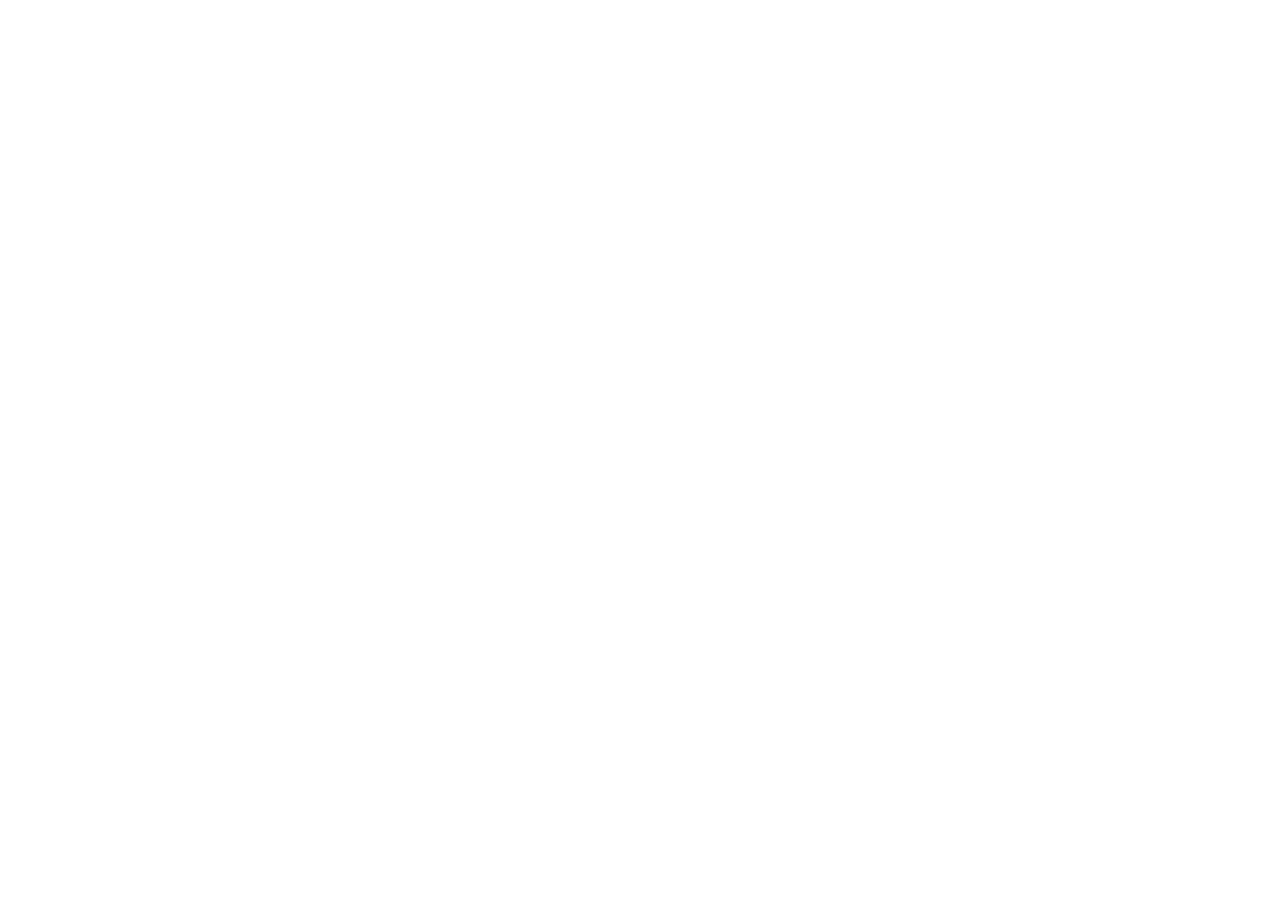
==== projeto-cordel/projeto-cordel.html @ ae47593c "projeto-cordel" ====
<!DOCTYPE html>
<html lang="pt-br">
<head>
    <meta charset="UTF-8">
    <meta name="viewport" content="width=device-width, initial-scale=1.0">
    <title>Document</title>
</head>
<body>
    
</body>
</html>
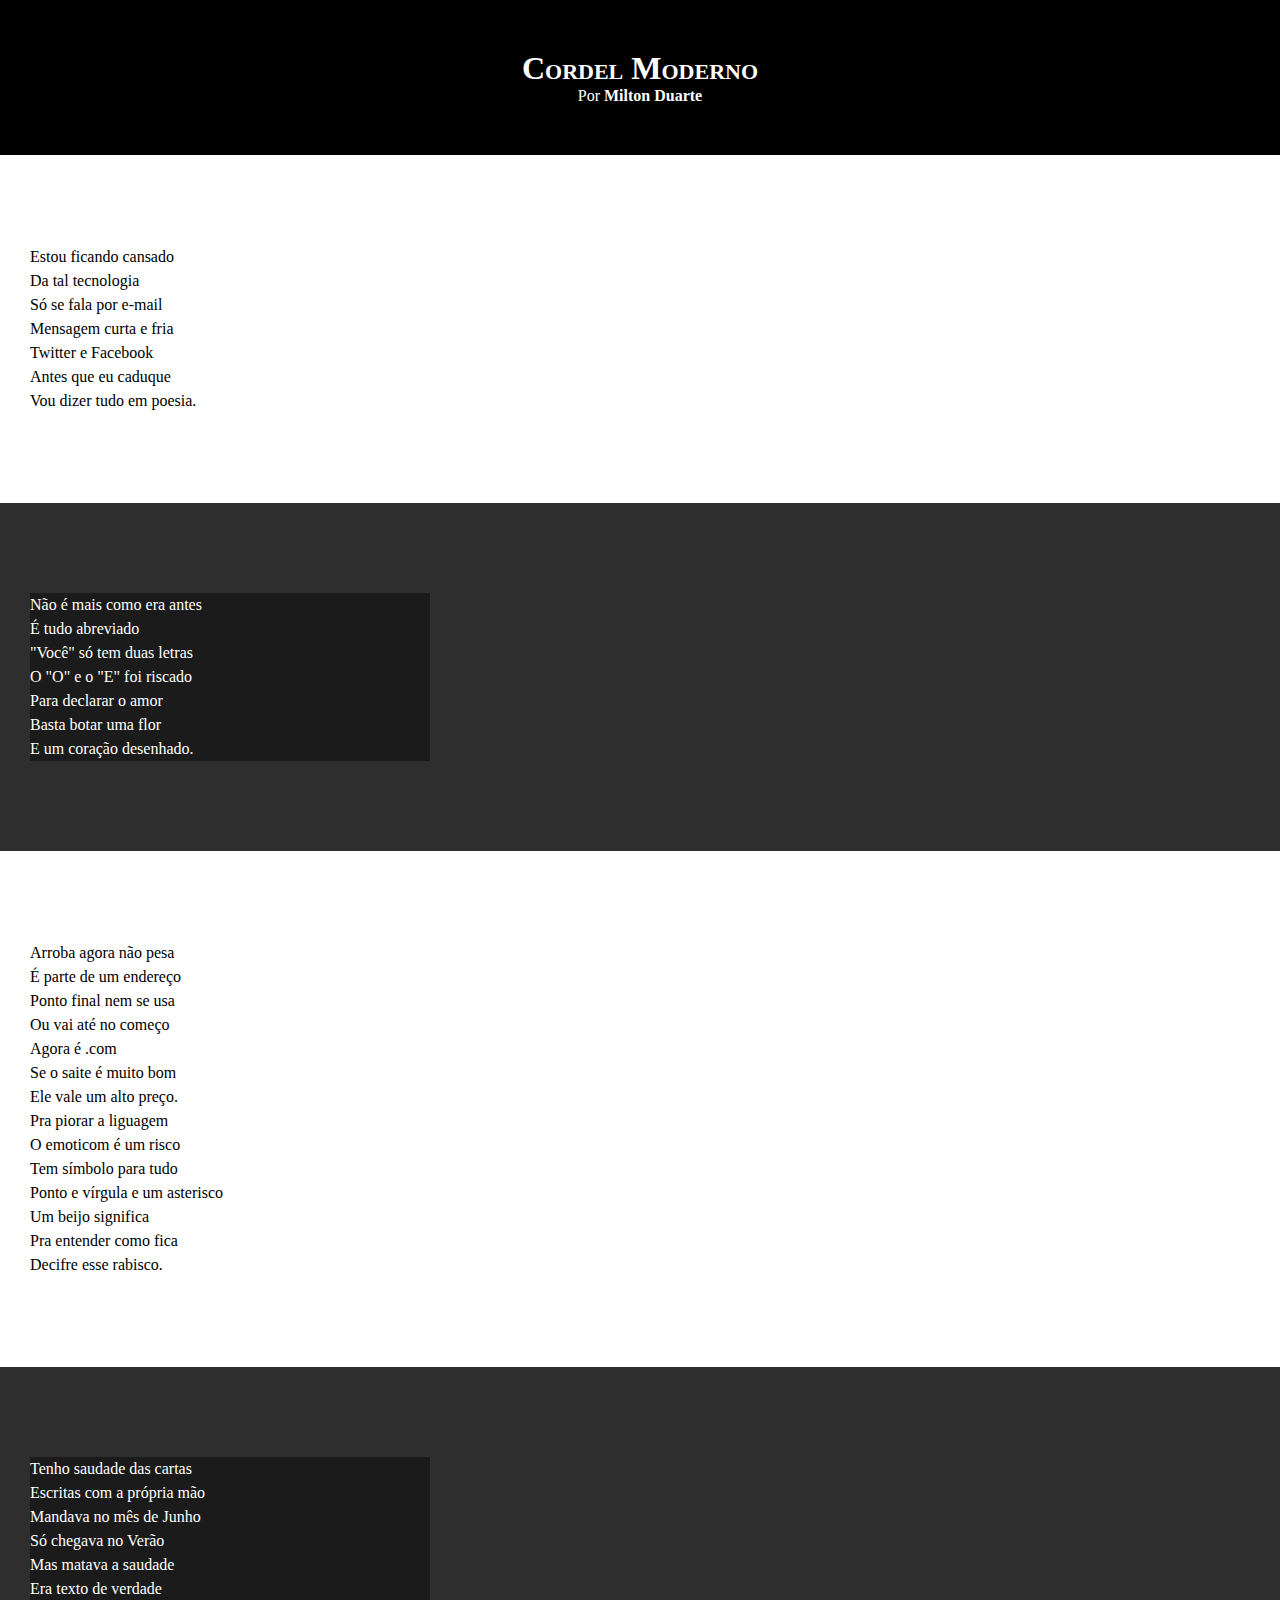
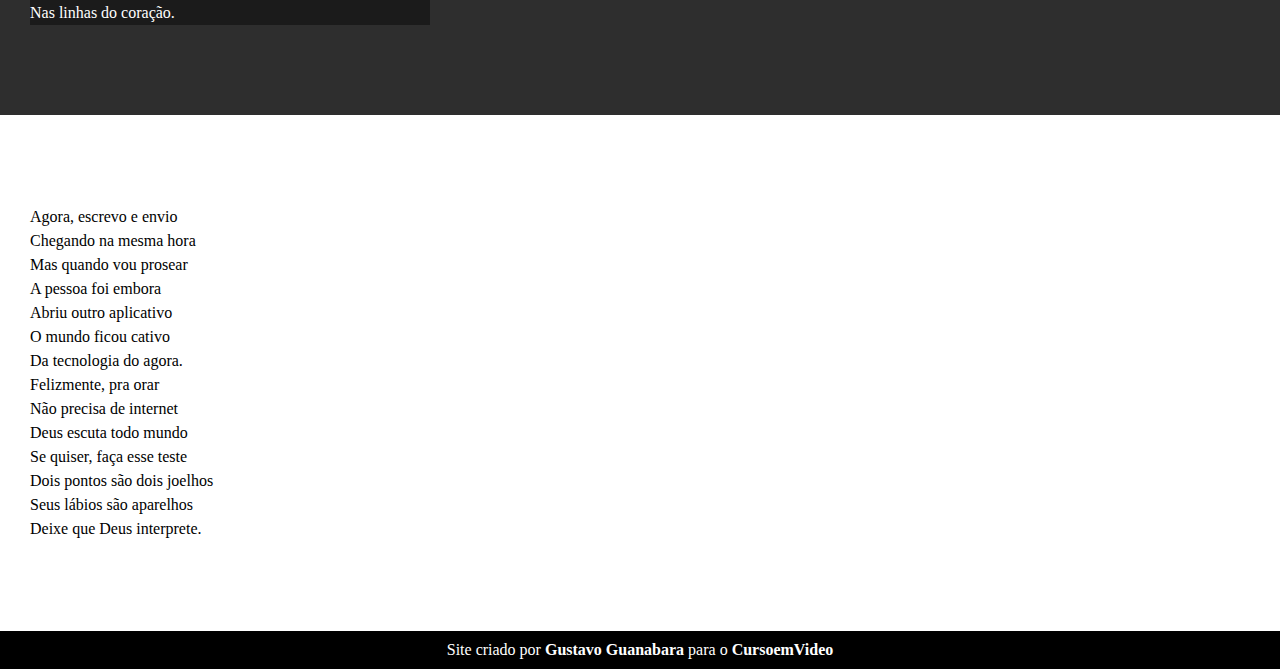
==== commit 2e7fce6f: "atualição do css" ====
--- a/projeto-cordel/projeto-cordel.html
+++ b/projeto-cordel/projeto-cordel.html
@@ -3,9 +3,104 @@
 <head>
     <meta charset="UTF-8">
     <meta name="viewport" content="width=device-width, initial-scale=1.0">
-    <title>Document</title>
+    <title>Cordel Moderno</title>
+    <link rel="stylesheet" href="estilo/style.css">
 </head>
+
 <body>
+
+<header>
+
+    <h1>Cordel Moderno</h1>
+
+    <p>Por <a href="https://www.recantodasletras.com.br/poesias/3186743" target="_blank">Milton Duarte</a></p>
     
+</header>
+
+    <section class="normal">
+        <p>
+            Estou ficando cansado <br>
+            Da tal tecnologia <br>
+            Só se fala por e-mail <br>
+            Mensagem curta e fria <br>
+            Twitter e Facebook <br>
+            Antes que eu caduque <br>
+            Vou dizer tudo em poesia.
+        </p>
+    </section>
+
+    <section class="img">
+        <p>
+            Não é mais como era antes <br>
+            É tudo abreviado <br>
+            "Você" só tem duas letras <br>
+            O "O" e o "E" foi riscado <br>
+            Para declarar o amor <br>
+            Basta botar uma flor <br>
+            E um coração desenhado.
+        </p>
+    </section>
+
+    <section class="normal">
+        <p>
+            Arroba agora não pesa <br>
+            É parte de um endereço <br>
+            Ponto final nem se usa <br>
+            Ou vai até no começo <br>
+            Agora é .com <br>
+            Se o saite é muito bom <br>
+            Ele vale um alto preço.
+        </p>
+
+        <p>
+            Pra piorar a liguagem <br>
+            O emoticom é um risco <br>
+            Tem símbolo para tudo <br>
+            Ponto e vírgula e um asterisco <br>
+            Um beijo significa <br>
+            Pra entender como fica <br>
+            Decifre esse rabisco.
+        </p>
+    </section>
+
+    <section class="img">
+        <p>
+            Tenho saudade das cartas <br>
+            Escritas com a própria mão <br>
+            Mandava no mês de Junho <br>
+            Só chegava no Verão <br>
+            Mas matava a saudade <br>
+            Era texto de verdade <br>
+            Nas linhas do coração.
+        </p>
+    </section>
+
+    <section class="normal">
+        <p>
+            Agora, escrevo e envio <br>
+            Chegando na mesma hora <br>
+            Mas quando vou prosear <br>
+            A pessoa foi embora <br>
+            Abriu outro aplicativo <br>
+            O mundo ficou cativo <br>
+            Da tecnologia do agora.
+        </p>
+
+        <p>
+            Felizmente, pra orar <br>
+            Não precisa de internet <br>
+            Deus escuta todo mundo <br>
+            Se quiser, faça esse teste <br>
+            Dois pontos são dois joelhos <br>
+            Seus lábios são aparelhos <br>
+            Deixe que Deus interprete.
+        </p>
+    </section>
+    
+    <footer>
+        <p>Site criado por 
+        <a href="https://gustavoguanabara.github.io" target="_blank">Gustavo Guanabara</a> para o 
+        <a href="https://www.cursoemvideo.com" target="_blank">CursoemVideo</a></p>
+    </footer>
 </body>
 </html>--- a/projeto-cordel/estilo/style.css
+++ b/projeto-cordel/estilo/style.css
@@ -0,0 +1,73 @@
+@charset "UTF-8";
+
+* {
+    margin: 0px;
+    padding: 0px;
+}
+
+html, body {
+    min-height: 100vh;
+    background-color: darkgray;
+}
+
+header {
+    background-color: black;
+    color: white;
+    text-align: center;
+}
+
+header > h1 {
+    padding-top: 50px;
+    font-variant: small-caps;
+}
+
+header > p {
+    padding-bottom: 50px;
+}
+
+header a, footer a {
+    color: white;
+    text-decoration: none;
+    font-weight: bolder;
+}
+
+header a:hover, footer a:hover {
+    text-decoration: underline;
+}
+
+section {
+    padding-top: 10vh;
+    padding-bottom: 10vh;
+    line-height: 1.5em;
+    padding-left: 30px;
+}
+
+section.normal {
+    background-color: white;
+    color: black;
+}
+
+section.img {
+    background-color: rgb(46, 46, 46);
+    color: white;
+}
+
+section.img > p {
+    width: 400px;
+    background-color: rgb(27, 27, 27);
+}
+
+
+
+
+
+
+
+
+
+footer {
+    background-color: black;
+    color: white;
+    text-align: center;
+    padding: 10px;
+}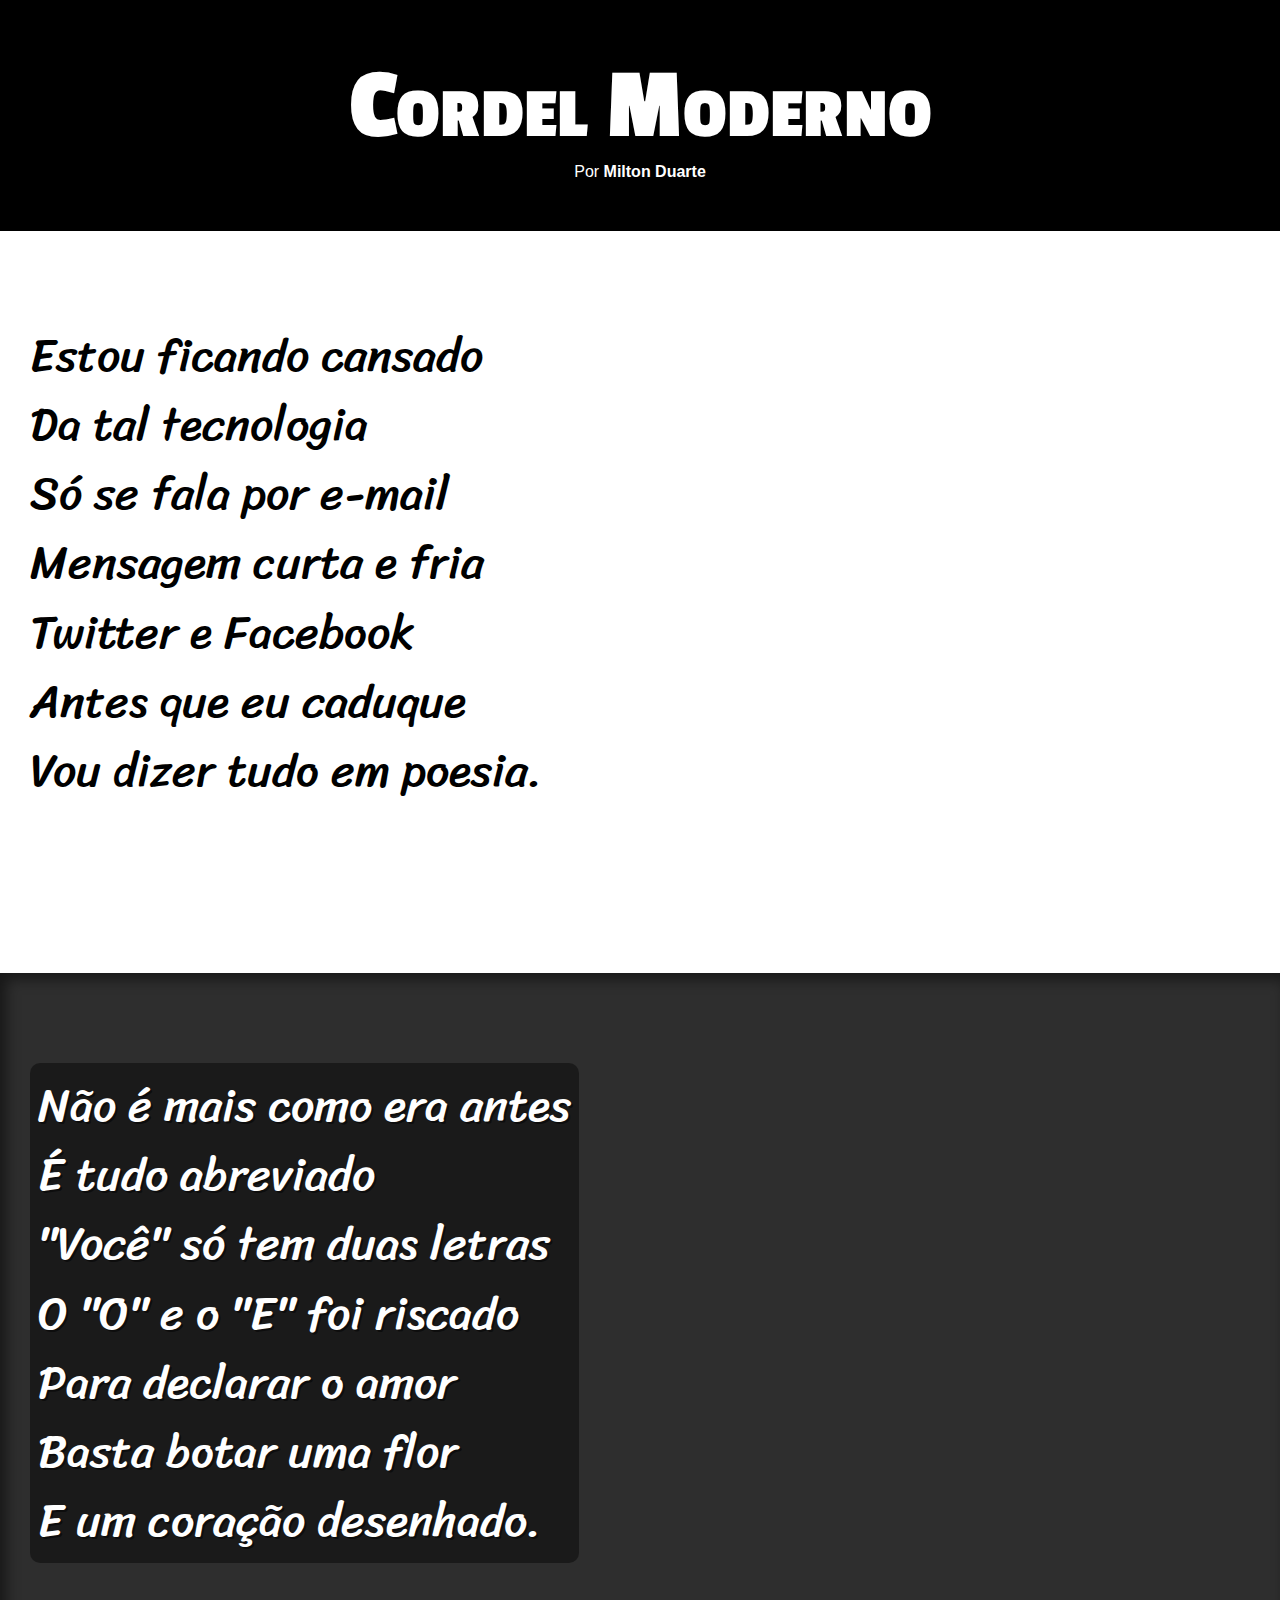
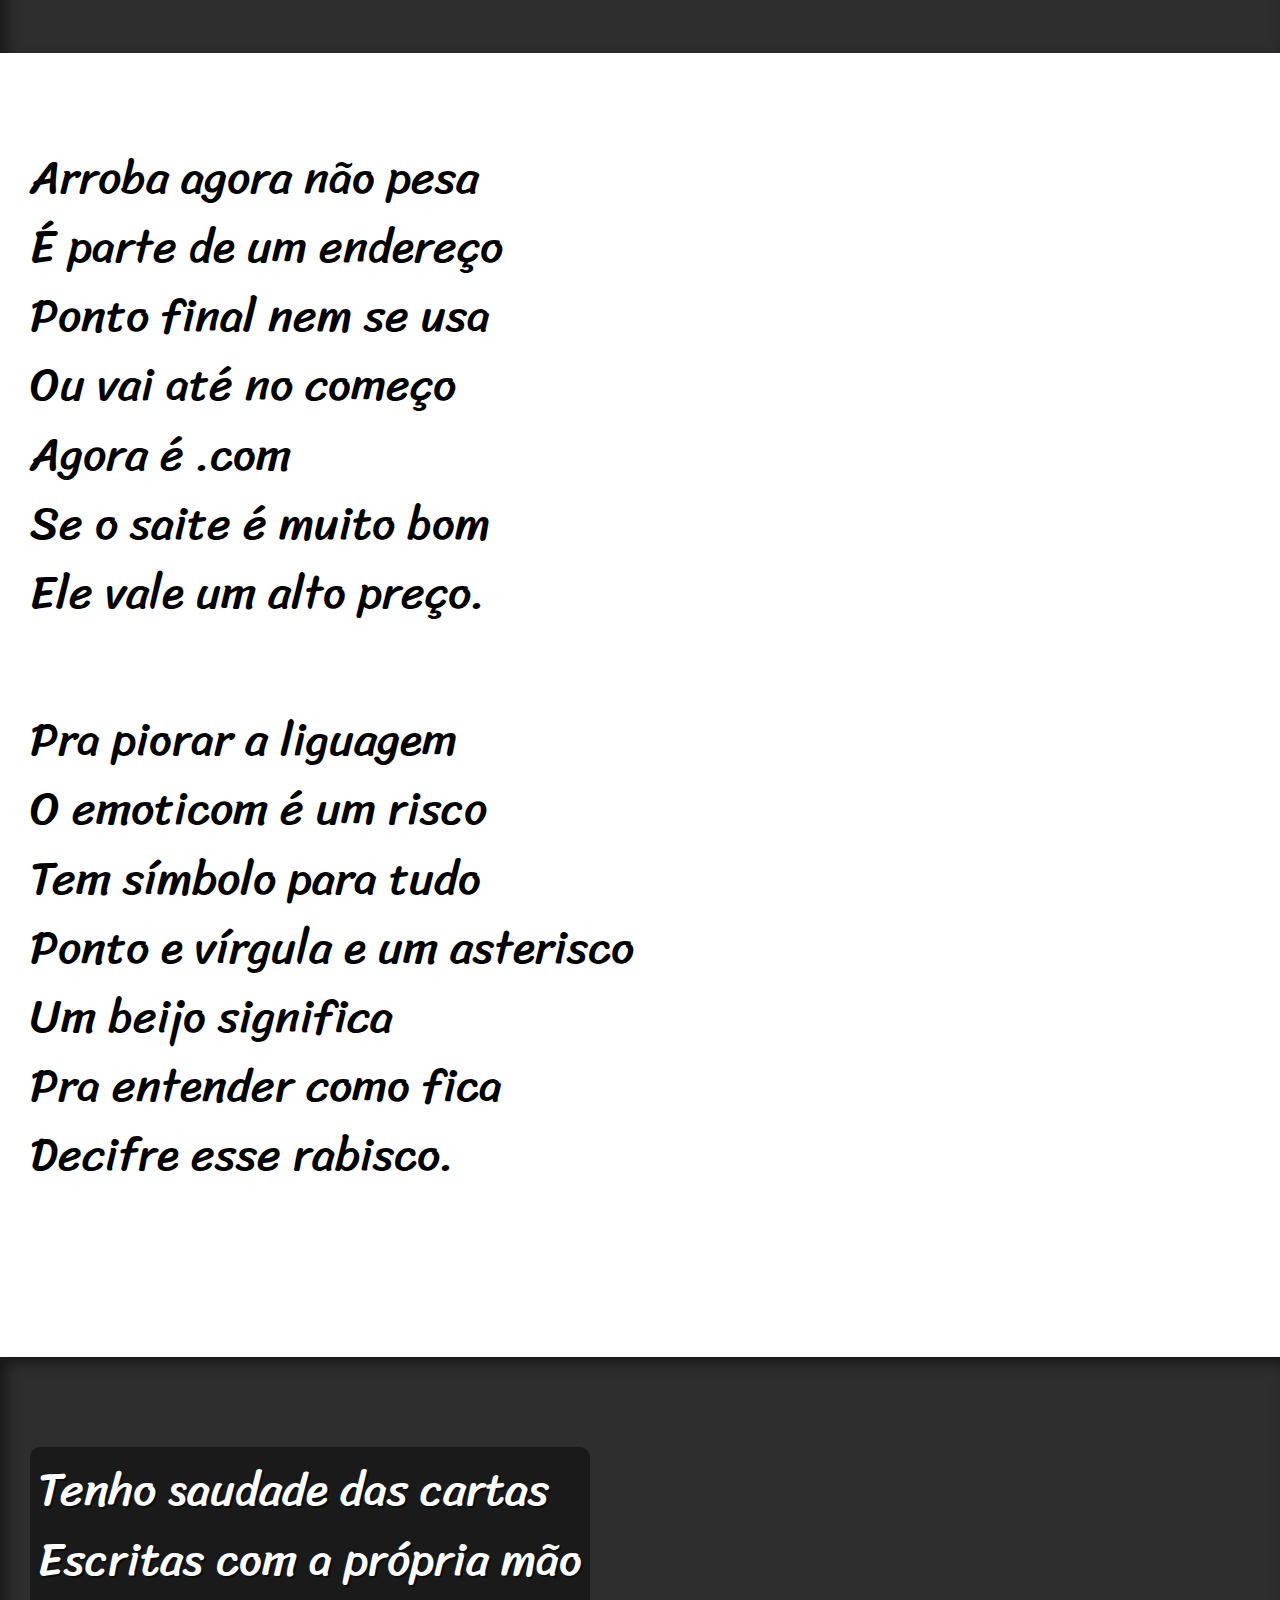
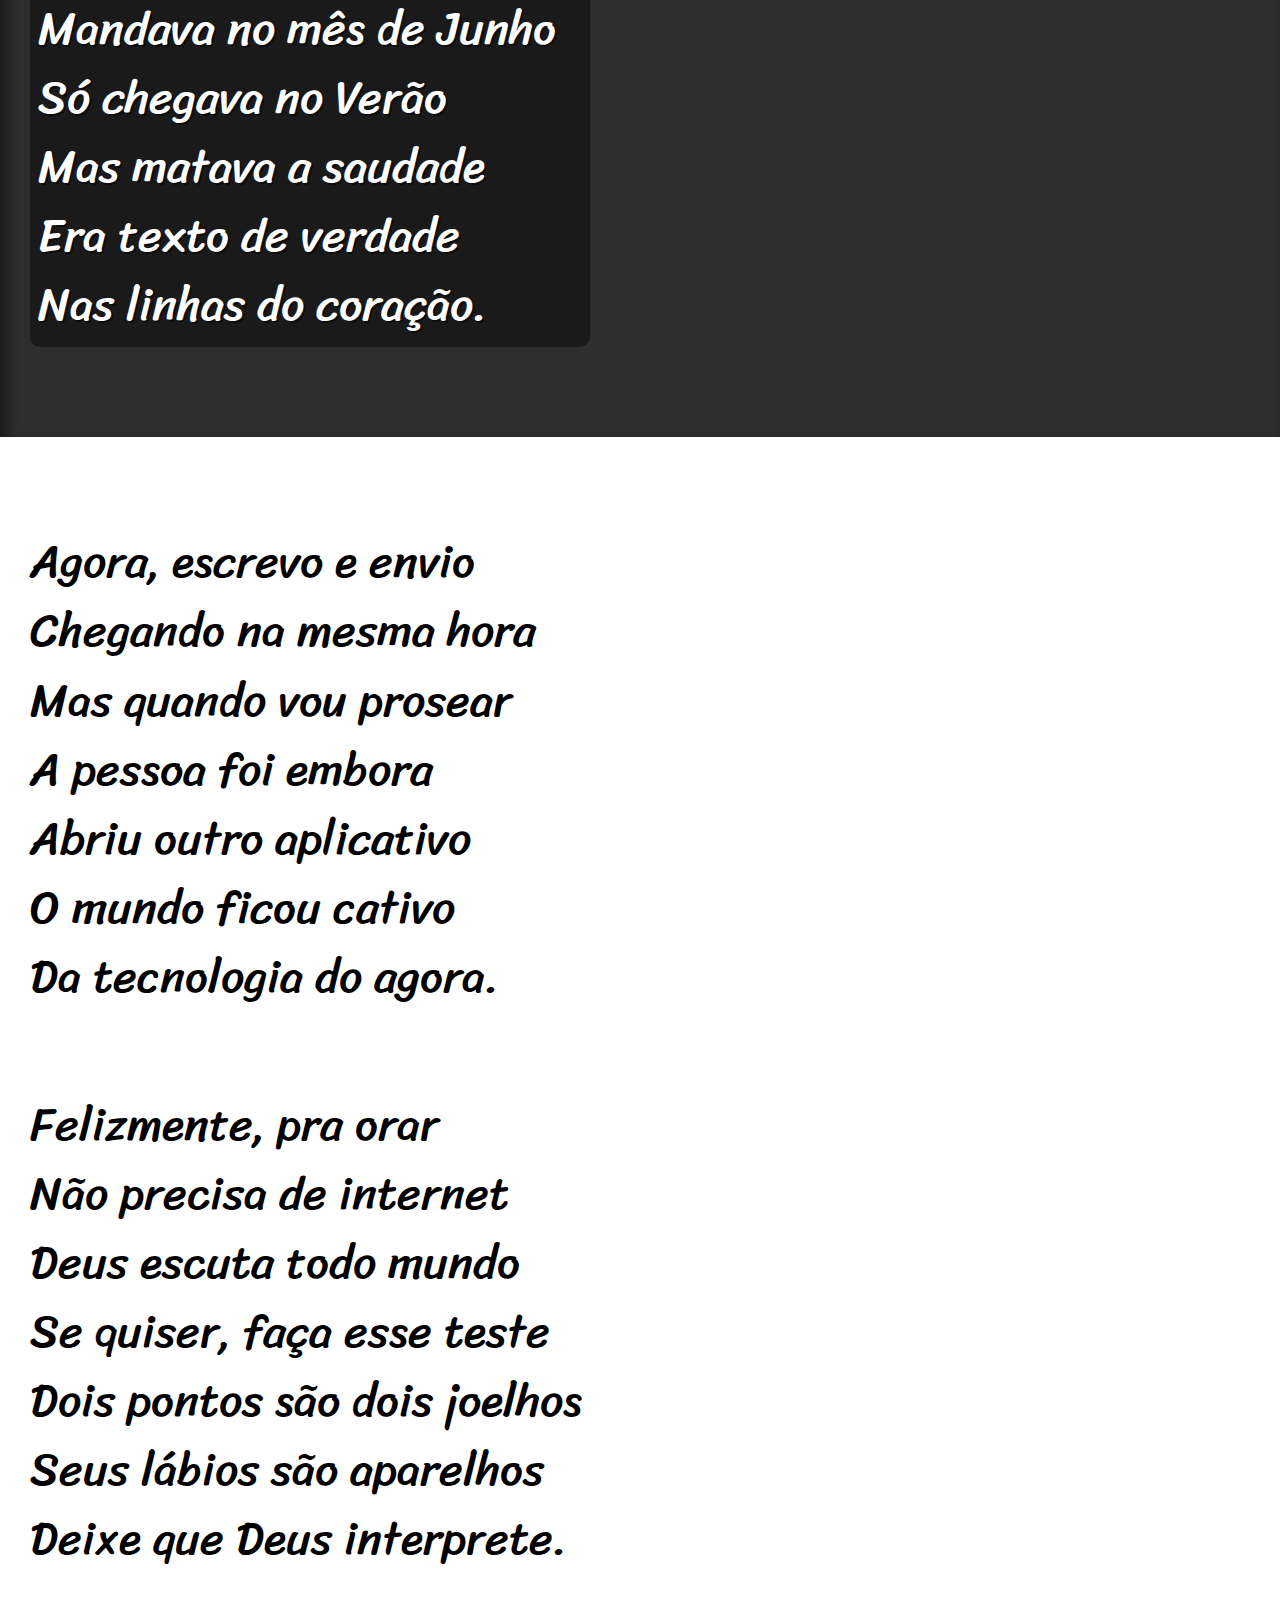
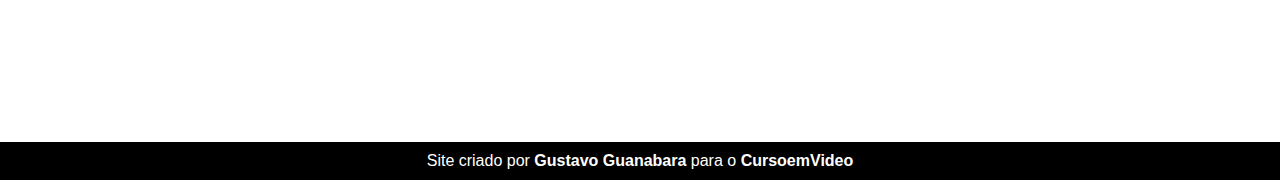
==== commit da4c1a68: "Projeto finalizado" ====
--- a/projeto-cordel/projeto-cordel.html
+++ b/projeto-cordel/projeto-cordel.html
@@ -29,7 +29,7 @@
         </p>
     </section>
 
-    <section class="img">
+    <section class="img" id="img01">
         <p>
             Não é mais como era antes <br>
             É tudo abreviado <br>
@@ -63,7 +63,7 @@
         </p>
     </section>
 
-    <section class="img">
+    <section class="img" id="img02">
         <p>
             Tenho saudade das cartas <br>
             Escritas com a própria mão <br>
--- a/projeto-cordel/estilo/style.css
+++ b/projeto-cordel/estilo/style.css
@@ -1,4 +1,14 @@
 @charset "UTF-8";
+
+@import url('https://fonts.googleapis.com/css2?family=Sriracha&display=swap');
+
+@import url('https://fonts.googleapis.com/css2?family=Passion+One:wght@400;700;900&family=Sriracha&display=swap');
+
+:root {
+    --font1: Verdana, Geneva, Tahoma, sans-serif;
+    --font2: 'Passion One', cursive;
+    --font3: 'Sriracha', cursive;
+}
 
 * {
     margin: 0px;
@@ -8,6 +18,7 @@
 html, body {
     min-height: 100vh;
     background-color: darkgray;
+    font-family: var(--font1);
 }
 
 header {
@@ -19,6 +30,8 @@
 header > h1 {
     padding-top: 50px;
     font-variant: small-caps;
+    font-family: var(--font2);
+    font-size: 8vw;
 }
 
 header > p {
@@ -40,6 +53,12 @@
     padding-bottom: 10vh;
     line-height: 1.5em;
     padding-left: 30px;
+    font-family: var(--font3);
+    font-size: 3.6vw;
+}
+
+section > p {
+    padding-bottom: 1.7em;
 }
 
 section.normal {
@@ -50,20 +69,27 @@
 section.img {
     background-color: rgb(46, 46, 46);
     color: white;
+    box-shadow: inset 6px 6px 14px 0px rgba(0, 0, 0, 0.500);
+    background-size: cover;
+    background-attachment: fixed;
 }
 
 section.img > p {
-    width: 400px;
-    background-color: rgb(27, 27, 27);
+    display: inline-block;
+    padding: 8px;
+    background-color: rgba(0, 0, 0, 0.425);
+    border-radius: 10px;
+    text-shadow: 2px 2px 0px rgba(0, 0, 0, 0.500);
 }
 
+section#img01 {
+    background-image: url('../imagens/background001.jpg');
+    background-position: 90% center;
+}
 
-
-
-
-
-
-
+section#img02 {
+    background-image: url('../imagens/background002.jpg');
+}
 
 footer {
     background-color: black;
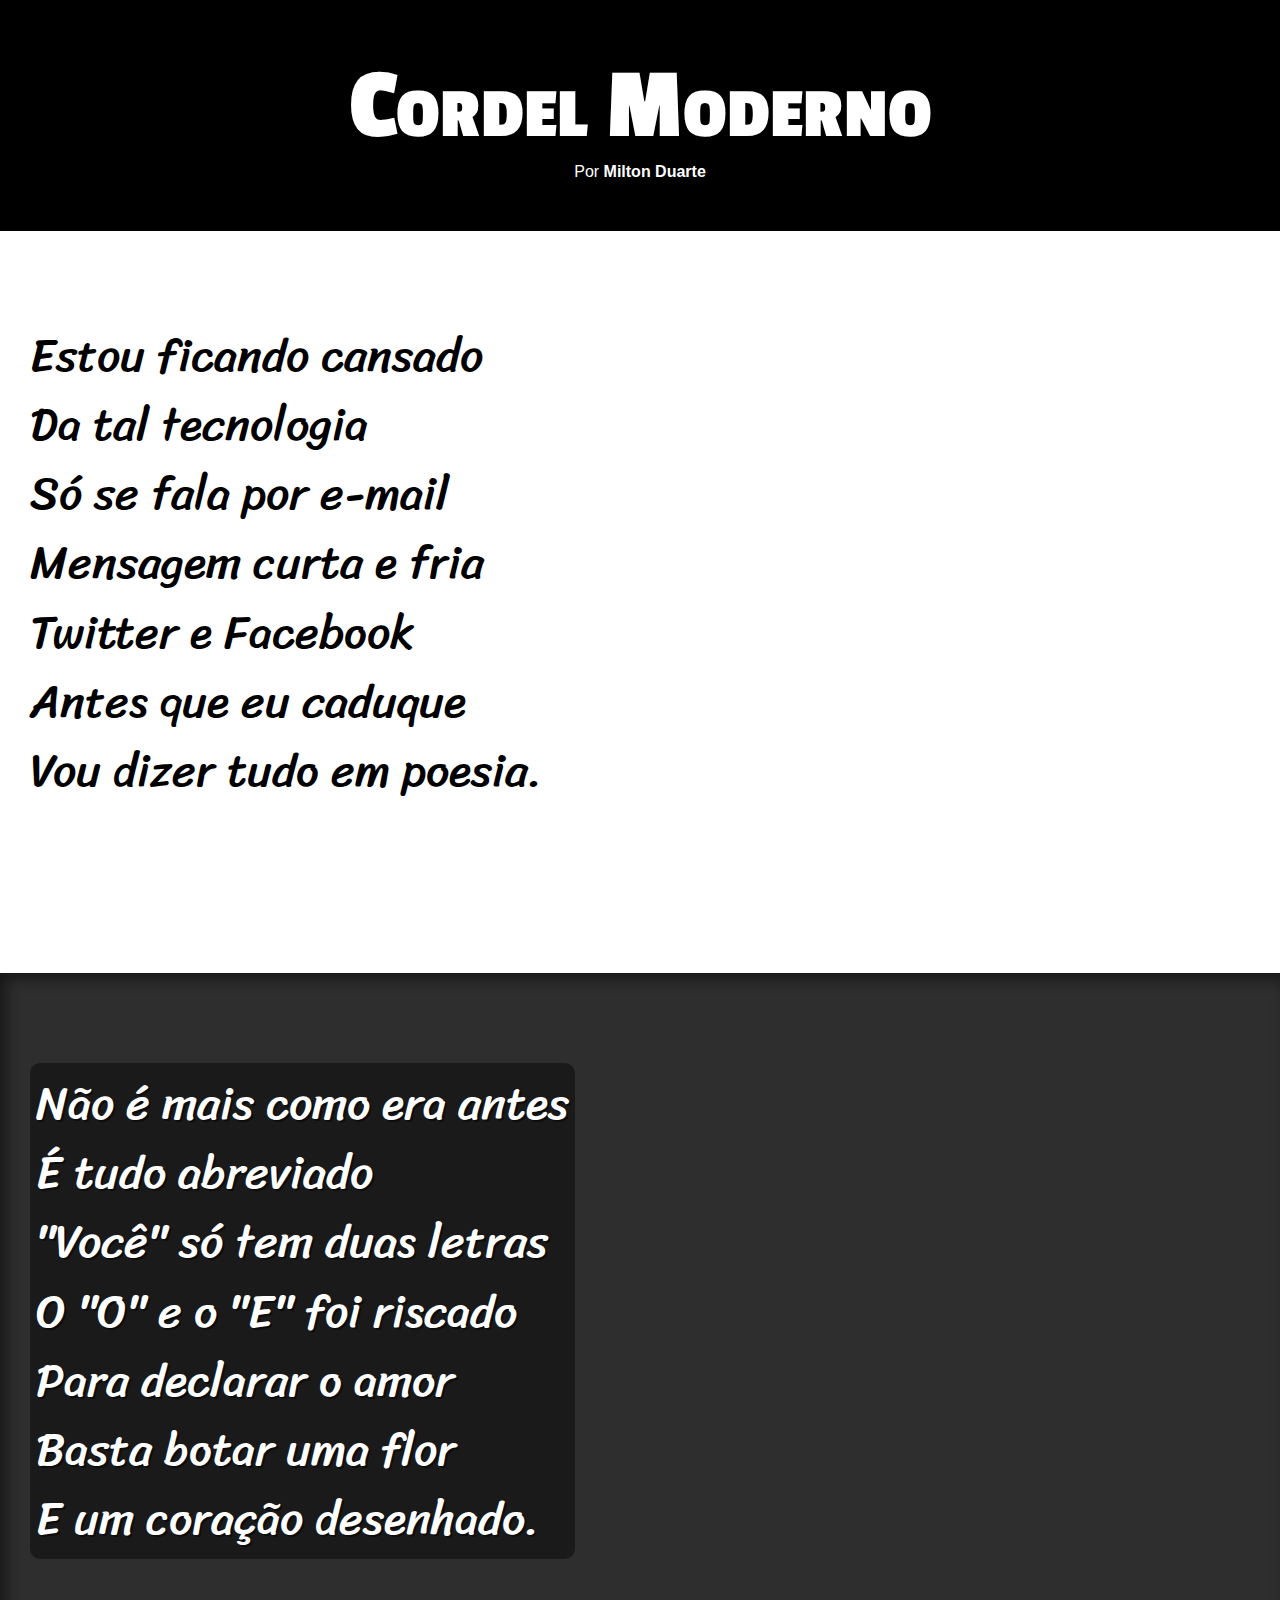
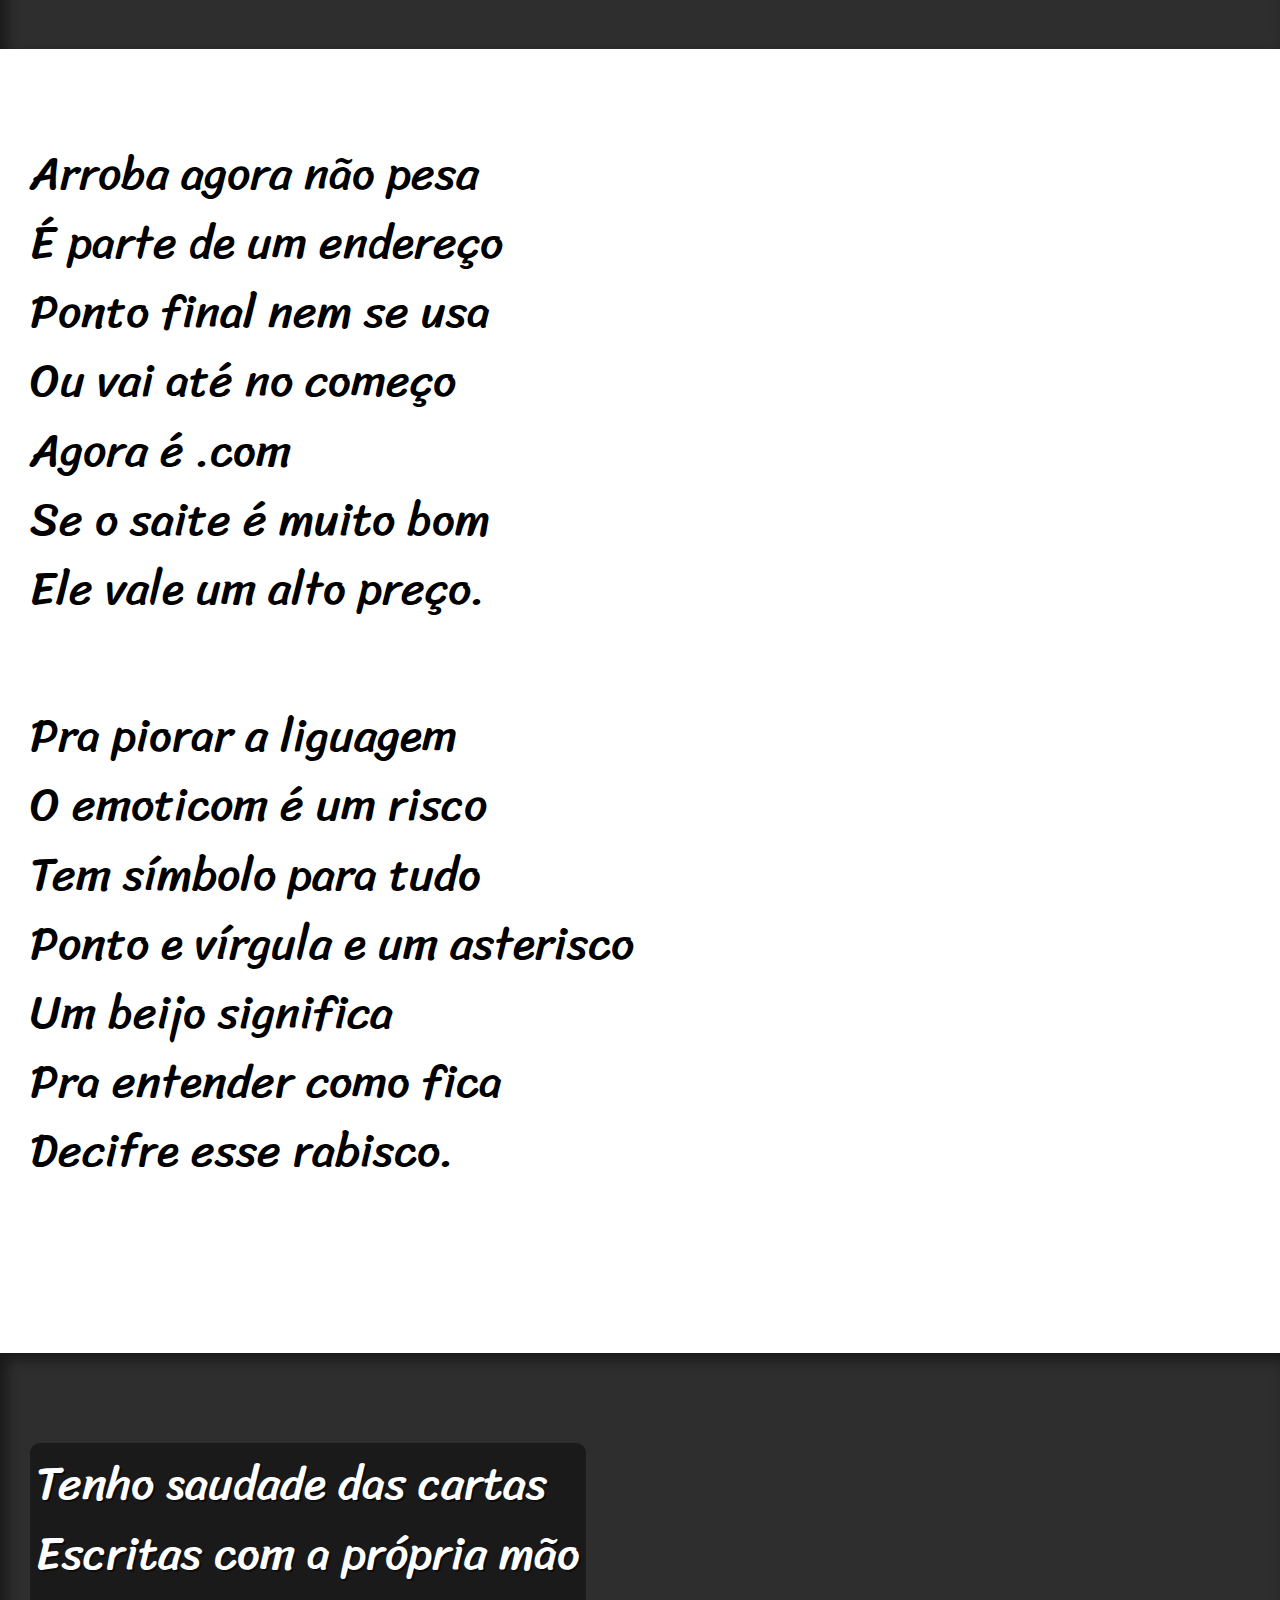
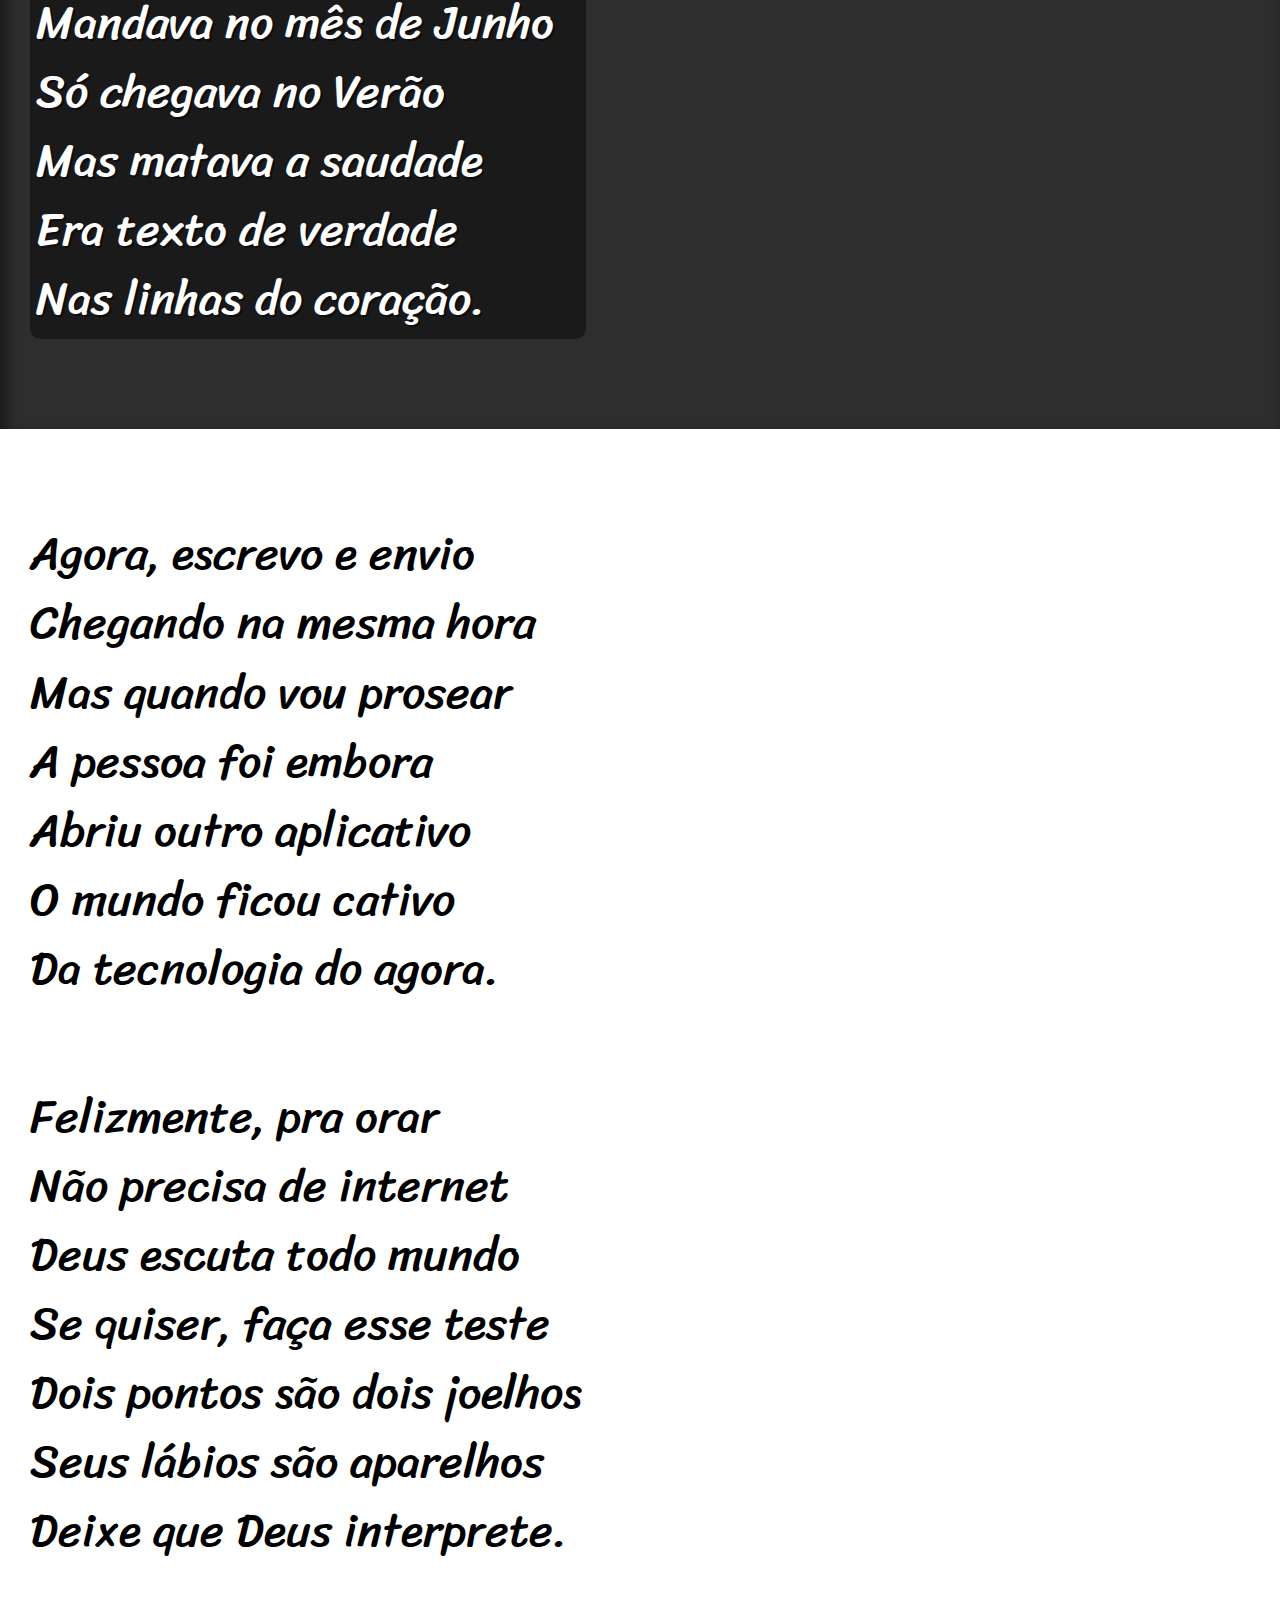
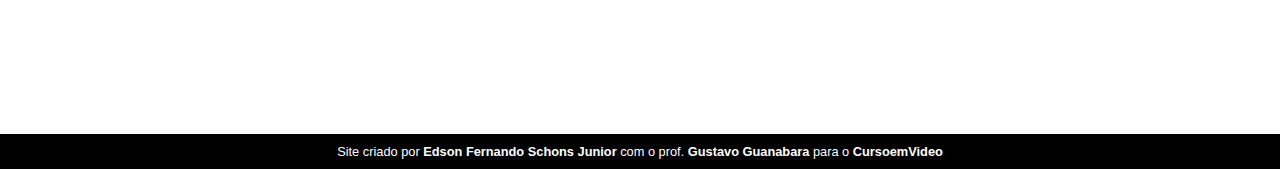
==== commit 355827d8: "correção do footer" ====
--- a/projeto-cordel/projeto-cordel.html
+++ b/projeto-cordel/projeto-cordel.html
@@ -99,6 +99,7 @@
     
     <footer>
         <p>Site criado por 
+        <a href="https://github.com/Sabchin" target="_blank">Edson Fernando Schons Junior</a> com o prof.
         <a href="https://gustavoguanabara.github.io" target="_blank">Gustavo Guanabara</a> para o 
         <a href="https://www.cursoemvideo.com" target="_blank">CursoemVideo</a></p>
     </footer>
--- a/projeto-cordel/estilo/style.css
+++ b/projeto-cordel/estilo/style.css
@@ -76,7 +76,7 @@
 
 section.img > p {
     display: inline-block;
-    padding: 8px;
+    padding: 6px;
     background-color: rgba(0, 0, 0, 0.425);
     border-radius: 10px;
     text-shadow: 2px 2px 0px rgba(0, 0, 0, 0.500);
@@ -96,4 +96,5 @@
     color: white;
     text-align: center;
     padding: 10px;
+    font-size: 0.8em;
 }